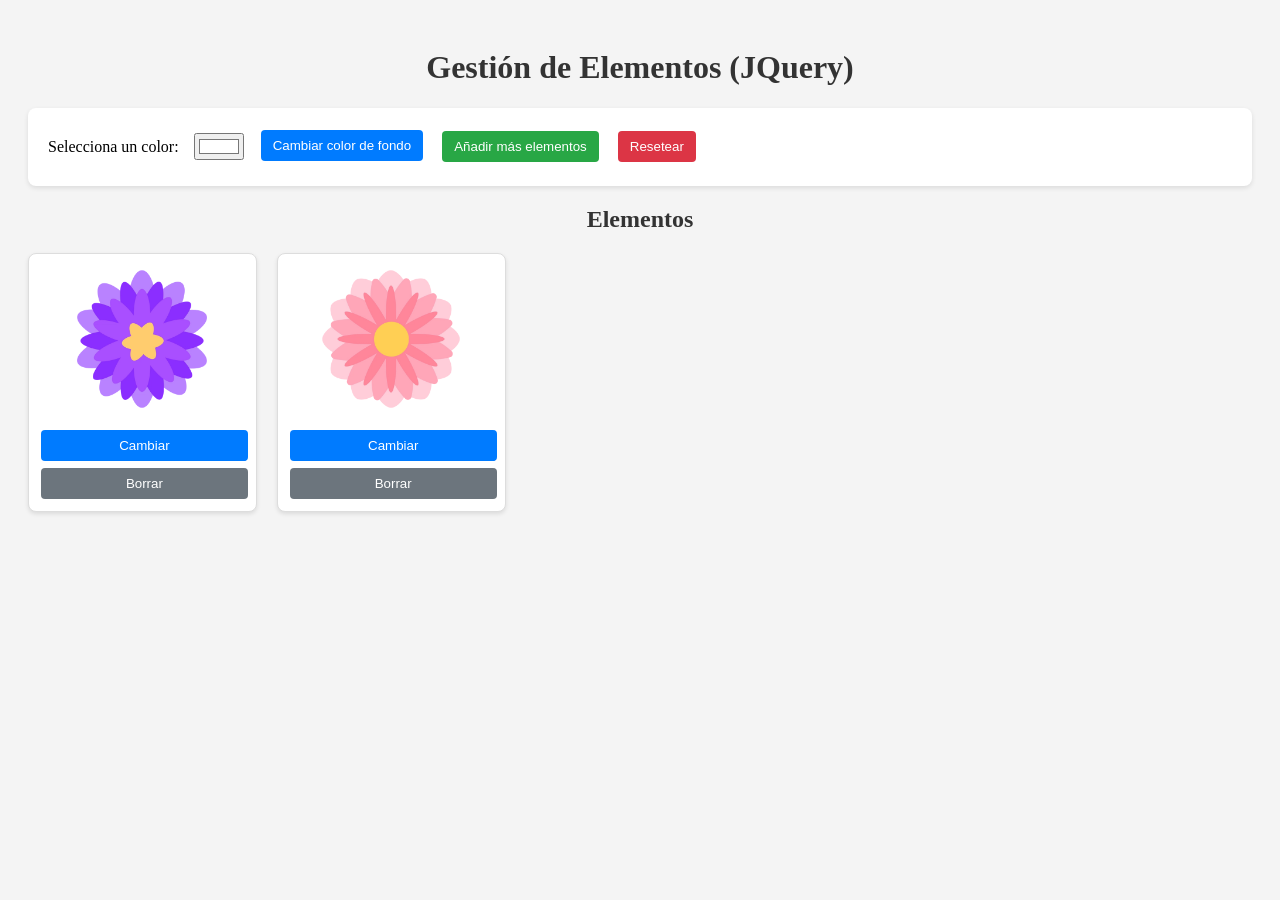
==== getionElementos/gestionJquery.html @ b4857d07 "cambios" ====
<!DOCTYPE html>
<html lang="es">
<head>
    <meta charset="UTF-8">
    <meta name="viewport" content="width=device-width, initial-scale=1.0">
    <title>Gestión de Elementos JQuery</title>
    <script src="https://code.jquery.com/jquery-3.6.0.min.js"></script>
    <style>
        body {
            padding: 20px;
            background-color: #f4f4f4;
            transition: background-color 0.5s;
        }
        
        .controls {
            background: white;
            padding: 20px;
            border-radius: 8px;
            box-shadow: 0 2px 5px rgba(0,0,0,0.1);
            margin-bottom: 20px;
            display: flex;
            gap: 15px;
            align-items: center;
            flex-wrap: wrap;
        }

        .elements-container {
            display: grid;
            grid-template-columns: repeat(auto-fill, minmax(200px, 1fr));
            gap: 20px;
        }

        .card {
            background-color: #ffffff;
            border: 1px solid #ddd;
            border-radius: 8px;
            padding: 10px;
            text-align: center;
            box-shadow: 0 2px 4px rgba(0,0,0,0.1);
            transition: background-color 0.3s;
        }

        .card img {
            width: 100%;
            height: 150px;
            object-fit: contain;
            margin-bottom: 10px;
        }

        button {
            cursor: pointer;
            padding: 8px 12px;
            border: none;
            border-radius: 4px;
            margin: 2px;
            color: white;
        }

        .btn-add { background-color: #28a745; }
        .btn-reset { background-color: #dc3545; }
        .btn-change { background-color: #007bff; width: 100%; margin-bottom: 5px; }
        .btn-delete { background-color: #6c757d; width: 100%; }
        
        h1, h2 { text-align: center; color: #333; }
    </style>
</head>
<body>

    <h1>Gestión de Elementos (JQuery)</h1>

    <div class="controls">
        <label for="bgColor">Selecciona un color:</label>
        <input type="color" id="bgColor" value="#ffffff">
        
        <button id="btnChangeGlobal" class="btn-change" style="width: auto;">Cambiar color de fondo</button>
        <button id="btnAdd" class="btn-add">Añadir más elementos</button>
        <button id="btnReset" class="btn-reset">Resetear</button>
    </div>

    <h2>Elementos</h2>
    <div id="elementsList" class="elements-container">
    </div>

    <script>
        $(document).ready(function() {
            const imagenes = ['img1.webp', 'img2.webp']; 
            let currentColor = "#ffffff";

            function getRandomImage() {
                const randomIndex = Math.floor(Math.random() * imagenes.length);
                return imagenes[randomIndex];
            }

            function createCard() {
                const img = getRandomImage();
                return `
                    <div class="card" style="background-color: ${currentColor};">
                        <img src="${img}" alt="Imagen Aleatoria">
                        <button class="btn-change change-img">Cambiar</button>
                        <button class="btn-delete delete-card">Borrar</button>
                    </div>
                `;
            }

            $('#btnAdd').click(function() {
                $('#elementsList').append(createCard());
            });

            $('#btnChangeGlobal').click(function() {
                currentColor = $('#bgColor').val();
                $('.card').css('background-color', currentColor);
                $('body').css('background-color', currentColor + '33');
            });

            $('#btnReset').click(function() {
                $('#elementsList').empty();
                currentColor = "#ffffff";
                $('body').css('background-color', '#f4f4f4');
                $('#bgColor').val('#ffffff');
                $('#elementsList').append(createCard());
                $('#elementsList').append(createCard());
            });

            $(document).on('click', '.change-img', function() {
                const newImg = getRandomImage();
                $(this).siblings('img').attr('src', newImg);
            });

            $(document).on('click', '.delete-card', function() {
                $(this).closest('.card').remove();
            });

            $('#btnAdd').trigger('click');
            $('#btnAdd').trigger('click');
        });
    </script>
</body>
</html>
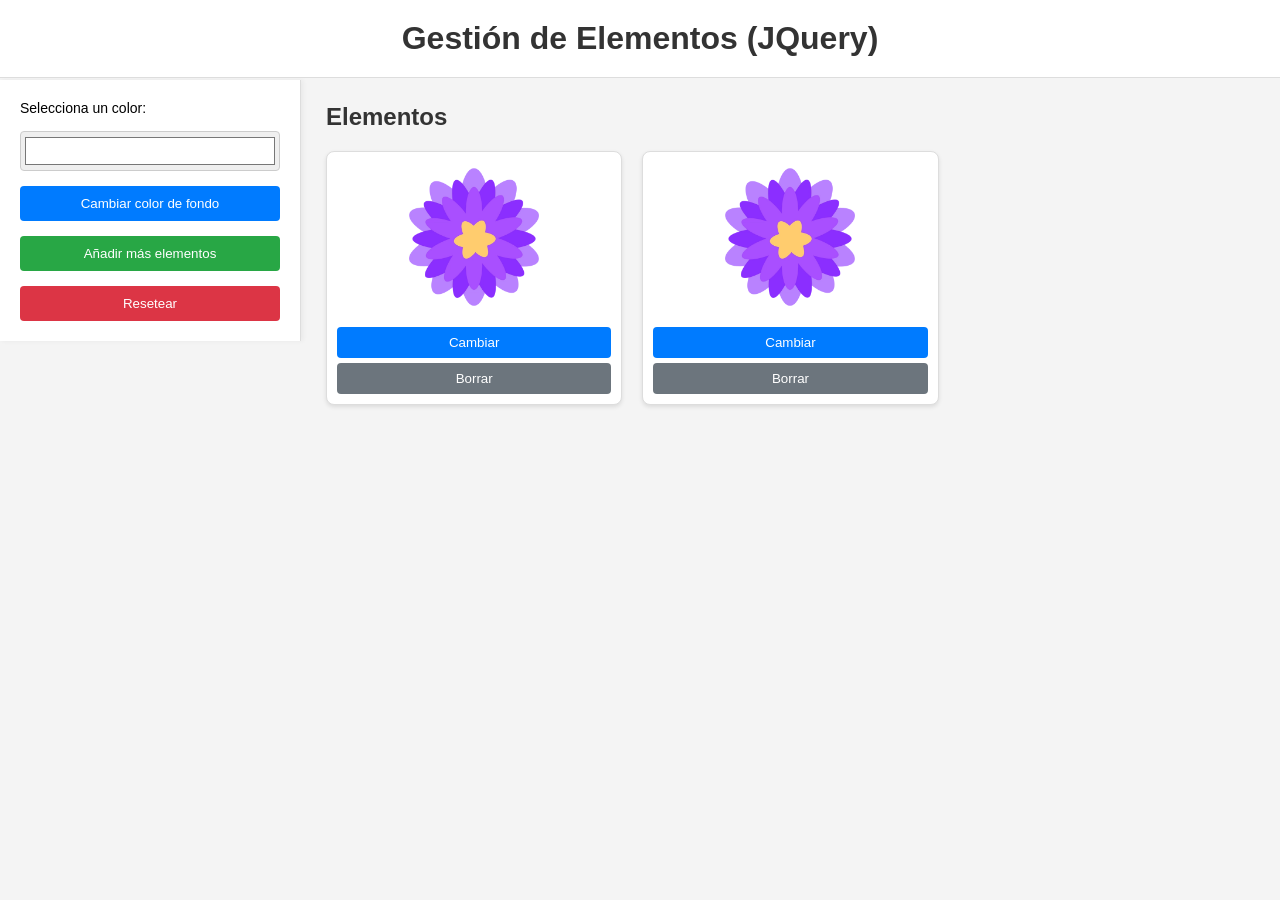
==== commit cbebe402: "cambios" ====
--- a/getionElementos/gestionJquery.html
+++ b/getionElementos/gestionJquery.html
@@ -5,28 +5,81 @@
     <meta name="viewport" content="width=device-width, initial-scale=1.0">
     <title>Gestión de Elementos JQuery</title>
     <script src="https://code.jquery.com/jquery-3.6.0.min.js"></script>
+
     <style>
         body {
+            margin: 0;
+            font-family: Arial, Helvetica, sans-serif;
+            background-color: #f4f4f4;
+        }
+
+        h1 {
+            margin: 0;
             padding: 20px;
-            background-color: #f4f4f4;
-            transition: background-color 0.5s;
+            background-color: #ffffff;
+            border-bottom: 1px solid #ddd;
+            position: sticky;
+            top: 0;
+            z-index: 1000;
+            text-align: center;
+            color: #333;
         }
-        
+
+        .layout {
+            display: flex;
+            min-height: calc(100vh - 80px);
+        }
+
         .controls {
+            width: 260px;
             background: white;
             padding: 20px;
-            border-radius: 8px;
-            box-shadow: 0 2px 5px rgba(0,0,0,0.1);
-            margin-bottom: 20px;
+            border-right: 1px solid #ddd;
             display: flex;
+            flex-direction: column;
             gap: 15px;
-            align-items: center;
-            flex-wrap: wrap;
+            box-shadow: 2px 0 5px rgba(0,0,0,0.05);
+            position: sticky;
+            top: 80px;
+            align-self: flex-start;
+        }
+
+        .controls label {
+            font-size: 14px;
+        }
+
+        .controls input[type="color"] {
+            width: 100%;
+            height: 40px;
+            border-radius: 4px;
+            border: 1px solid #ccc;
+        }
+
+        .controls button {
+            padding: 10px;
+            border: none;
+            border-radius: 4px;
+            color: white;
+            cursor: pointer;
+        }
+
+        .btn-add { background-color: #28a745; }
+        .btn-reset { background-color: #dc3545; }
+        .btn-change { background-color: #007bff; }
+
+        .main {
+            flex: 1;
+            padding: 25px;
+        }
+
+        h2 {
+            margin-top: 0;
+            color: #333;
         }
 
         .elements-container {
             display: grid;
-            grid-template-columns: repeat(auto-fill, minmax(200px, 1fr));
+            grid-template-columns: repeat(auto-fill, minmax(220px, 1fr));
             gap: 20px;
         }
 
@@ -38,6 +91,9 @@
             text-align: center;
             box-shadow: 0 2px 4px rgba(0,0,0,0.1);
             transition: background-color 0.3s;
+            display: flex;
+            flex-direction: column;
+            justify-content: space-between;
         }
 
         .card img {
@@ -47,38 +103,39 @@
             margin-bottom: 10px;
         }
 
-        button {
-            cursor: pointer;
-            padding: 8px 12px;
+        .card button {
+            margin-top: 5px;
+            padding: 8px;
             border: none;
             border-radius: 4px;
-            margin: 2px;
             color: white;
+            cursor: pointer;
         }
 
-        .btn-add { background-color: #28a745; }
-        .btn-reset { background-color: #dc3545; }
-        .btn-change { background-color: #007bff; width: 100%; margin-bottom: 5px; }
-        .btn-delete { background-color: #6c757d; width: 100%; }
-        
-        h1, h2 { text-align: center; color: #333; }
+        .card .btn-change { background-color: #007bff; }
+        .card .btn-delete { background-color: #6c757d; }
     </style>
 </head>
 <body>
 
     <h1>Gestión de Elementos (JQuery)</h1>
 
-    <div class="controls">
-        <label for="bgColor">Selecciona un color:</label>
-        <input type="color" id="bgColor" value="#ffffff">
-        
-        <button id="btnChangeGlobal" class="btn-change" style="width: auto;">Cambiar color de fondo</button>
-        <button id="btnAdd" class="btn-add">Añadir más elementos</button>
-        <button id="btnReset" class="btn-reset">Resetear</button>
-    </div>
+    <div class="layout">
+        <!-- PANEL LATERAL -->
+        <div class="controls">
+            <label for="bgColor">Selecciona un color:</label>
+            <input type="color" id="bgColor" value="#ffffff">
 
-    <h2>Elementos</h2>
-    <div id="elementsList" class="elements-container">
+            <button id="btnChangeGlobal" class="btn-change">Cambiar color de fondo</button>
+            <button id="btnAdd" class="btn-add">Añadir más elementos</button>
+            <button id="btnReset" class="btn-reset">Resetear</button>
+        </div>
+
+        <!-- ZONA PRINCIPAL -->
+        <div class="main">
+            <h2>Elementos</h2>
+            <div id="elementsList" class="elements-container"></div>
+        </div>
     </div>
 
     <script>
@@ -134,5 +191,6 @@
             $('#btnAdd').trigger('click');
         });
     </script>
+
 </body>
-</html>+</html>
